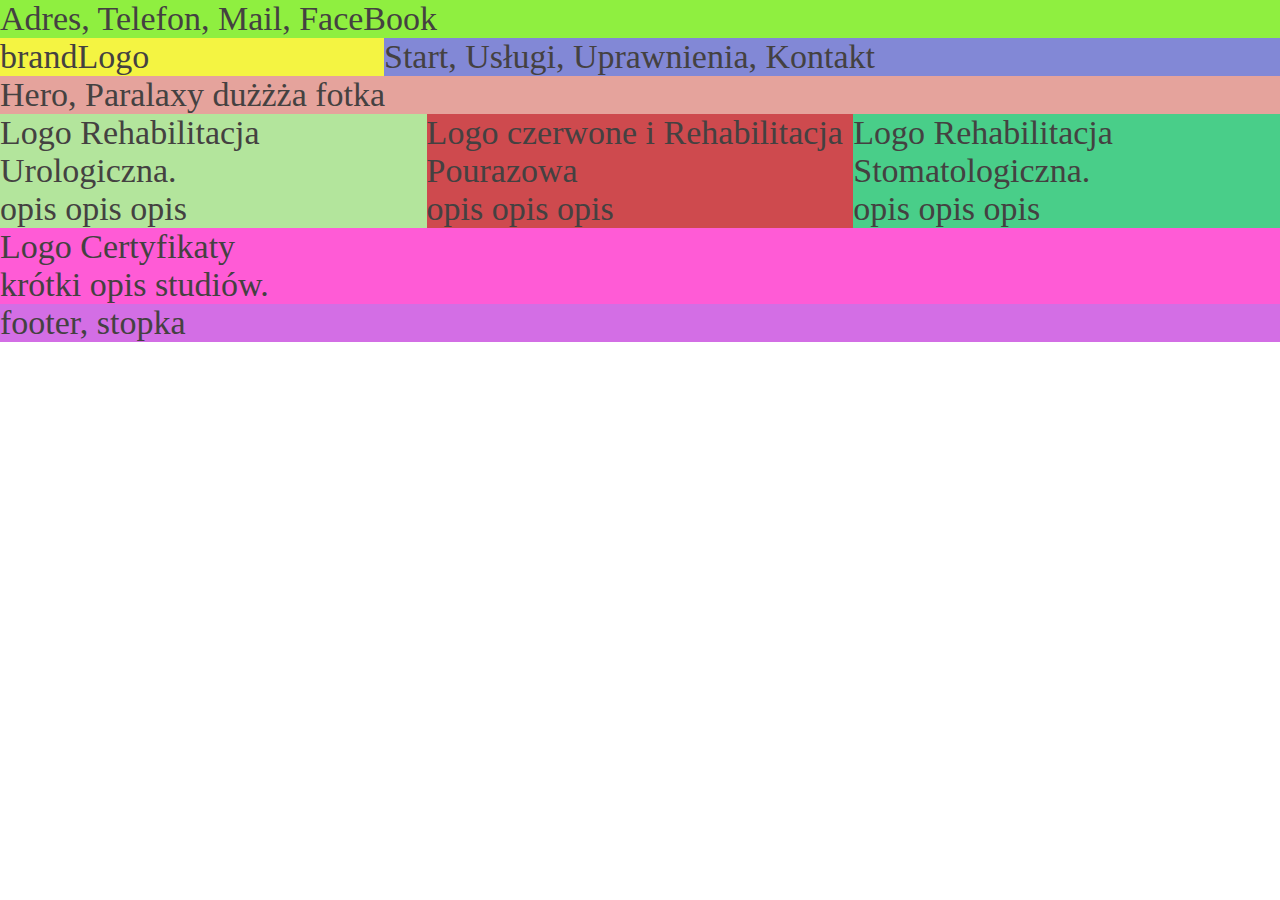
==== index.html @ c9c71fec "Initial commit. The html, css files added. The basic grid set up." ====
<!DOCTYPE html>

<html lang="pl">
<head>
	<meta charset="UTF-8">
	<meta name="viewport" content="width=device-width,initial-scale=1.0">
	<title>Medisa Gabinet Rehabilitacji mgr. Sabina Andrzejewska</title>
	
	<link rel="stylesheet" type="text/css" href="styl.css">
	<link rel="stylesheet" type="text/css" href="responsive.css">
	
</head>

<body>
	<header class="header">
		<div class="address">Adres, Telefon, Mail, FaceBook</div>
		<div class="brand-logo">brandLogo</div>
		<nav class="navbar">Start, Usługi, Uprawnienia, Kontakt</nav>
	</header>	
	<div class="hero">Hero, Paralaxy dużżża fotka</div>
	<main>
		<section class="section1">
			<div class="section1">Logo Rehabilitacja Urologiczna.</div>
			<span>opis opis opis</span>
		</section>
		<section class="section2">
			<div class="section2">Logo czerwone i Rehabilitacja Pourazowa</div>
			<span>opis opis opis</span>
		</section>
		<section class="section3">
			<div class="section3"> Logo Rehabilitacja Stomatologiczna.</div>
			<span>opis opis opis</span>
		</section>
	</main>
	<section class="section4">
			<div class="section4">Logo Certyfikaty</div>
			<span>krótki opis studiów.</span>
	</section>
	<footer>footer, stopka</footer>

</body>
</html>
---- styl.css ----
/*
General
*/

* {
	box-sizing: border-box;
}

body, header, main, nav, section, footer {
		margin: 0;
		padding: 0;
}

body {
	font-size: 34px;
	color: #444141;
	max-width: 100%;
	margin-left: auto;
	margin-right: auto;
	display: flex;
	flex-wrap: wrap;
	flex-direction: column;
	justify-content: center;
}

/*links */
a:link
{
   color: #d6994f;
   text-decoration: none;
}

a:visited
{
   color: #d6994f;
}

a:hover
{
   color: #444141;
}

a:active
{
   color: #444141;
}

/*
Header
*/
header{
display: flex;
flex-direction: row;
flex-wrap: wrap;
}
.address {
	background-color: #8fef40;
		flex-basis: 100%;
		overflow: hidden;
}

.brand-logo {
	background-color: #f4f442;
	flex-basis: 30%;
	overflow: hidden;
}

.navbar {
	background-color: #8288d6;
	flex-basis: 70%;
	overflow: hidden;
}

/*Hero*/
.hero {
	background-color: #e5a39c;
	overflow: hidden;
}

/*Main*/
main {
	display: flex;
	flex-wrap: wrap;
	flex-direction: row;
	overflow: hidden;
}
.section1 {
	background-color: #b3e59c;
	flex-basis: 33.33%;
	overflow: hidden;
}
.section2 {
	background-color: #ce4a4e;
	flex-basis: 33.33%;
	overflow: hidden;
}
.section3 {
	background-color: #49ce89;
	flex-basis: 33.33%;
	overflow: hidden;
}


/*Article*/
.section4 {
	background-color: #ff5bd6;
	overflow: hidden;
}




/*Footer*/
footer {
	background-color: #d36ee5;
}
---- responsive.css ----
/* 
do 575px
576-767px
768-991px
992-1199
>1200
*/

@media (max-width: 575px) {

body {
	display: flex;
	flex-wrap: wrap;
	flex-direction: column;
	justify-content: center;
}

header{

flex-direction: column;

}
.address {

	
}

.brand-logo {

}

.navbar {

}

main {
	flex-direction: column;
}
.section1 {
	
}
.section2 {
	
	
}
.section3 {

}

}
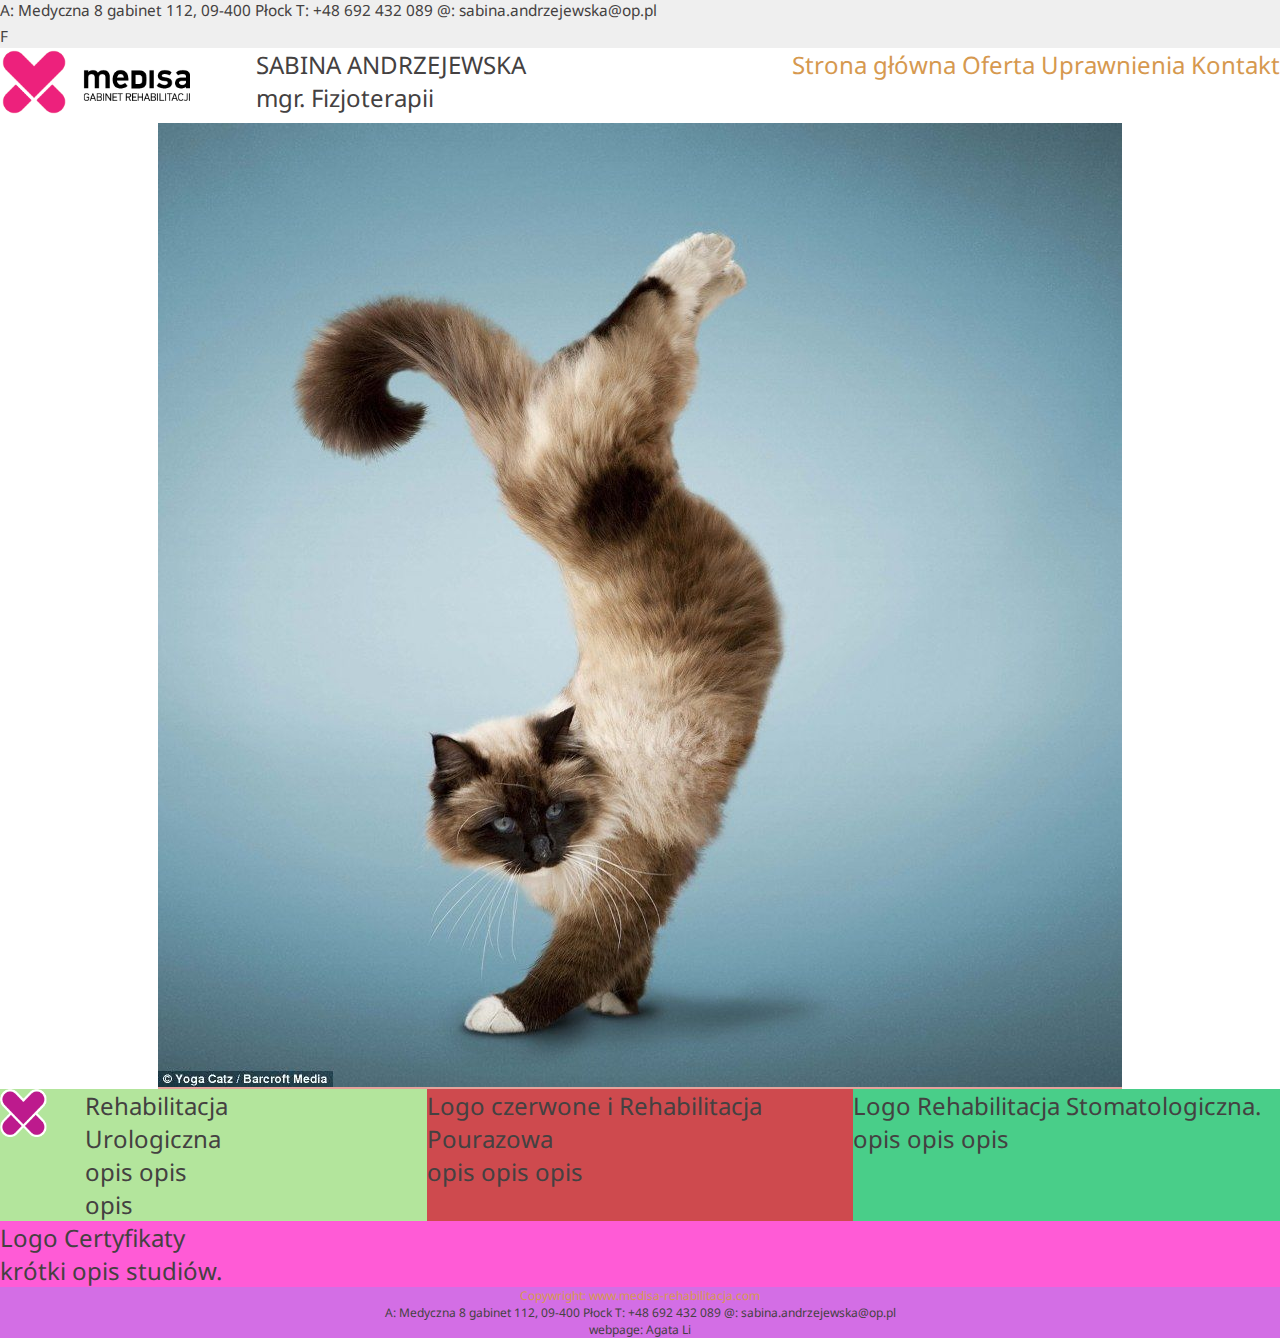
==== commit 4599f34c: "adding img-logo files" ====
--- a/index.html
+++ b/index.html
@@ -5,23 +5,46 @@
 	<meta charset="UTF-8">
 	<meta name="viewport" content="width=device-width,initial-scale=1.0">
 	<title>Medisa Gabinet Rehabilitacji mgr. Sabina Andrzejewska</title>
-	
+	<meta http-equiv="X-UA-Compatible" content="IE=edge">
 	<link rel="stylesheet" type="text/css" href="styl.css">
 	<link rel="stylesheet" type="text/css" href="responsive.css">
-	
+	<link href="https://fonts.googleapis.com/css?family=Noto+Sans" rel="stylesheet">
 </head>
 
 <body>
 	<header class="header">
-		<div class="address">Adres, Telefon, Mail, FaceBook</div>
-		<div class="brand-logo">brandLogo</div>
-		<nav class="navbar">Start, Usługi, Uprawnienia, Kontakt</nav>
+		<div class="address">
+			<ul class="address head">
+				<li>A: Medyczna 8 gabinet 112, 09-400 Płock</li>
+				<li>T: +48 692 432 089</li>
+				<li>@: sabina.andrzejewska@op.pl</li>
+			</ul>
+			<span class="address social">F</span>
+		</div>
+		<div class="brand-logo">
+			<img class="logo" src="img/logo.png" height="68px" width="190px" alt="logo">
+		</div>
+		<div class="title"><p>SABINA ANDRZEJEWSKA</p><span>mgr. Fizjoterapii</span>
+		</div>
+	
+		<nav class="navbar">
+			<ul class="nav">
+				<li><a href="#">Strona główna</a></li>
+				<li><a href="#">Oferta</a></li>
+				<li><a href="#">Uprawnienia</a></li>
+				<li><a href="#">Kontakt</a></li>
+			</ul>
+		</nav>
 	</header>	
-	<div class="hero">Hero, Paralaxy dużżża fotka</div>
+
+	<div class="hero"><img src="img/1.jpeg"></div>
 	<main>
-		<section class="section1">
-			<div class="section1">Logo Rehabilitacja Urologiczna.</div>
-			<span>opis opis opis</span>
+		<section class="section_first">
+			<div class="logosmall">
+				<img class="logopurple" src="img/logo_purp.png" height="48px" width="47px" alt="logo">
+			</div>
+		<div class="section_desription"> <p>Rehabilitacja Urologiczna</p><span>opis opis opis</span>
+		</div>
 		</section>
 		<section class="section2">
 			<div class="section2">Logo czerwone i Rehabilitacja Pourazowa</div>
@@ -36,7 +59,16 @@
 			<div class="section4">Logo Certyfikaty</div>
 			<span>krótki opis studiów.</span>
 	</section>
-	<footer>footer, stopka</footer>
+	<footer>
+		<span class="footer copy"><a href="http://www.medisa-rehabilitacja.com">Copywright: www.medisa-rehabilitacja.com</a></span>
+		<ul class="address-footer">
+				<li>A: Medyczna 8 gabinet 112, 09-400 Płock</li>
+				<li>T: +48 692 432 089</li>
+				<li>@: sabina.andrzejewska@op.pl</li>
+		</ul>
+		
+		<span class="footer webpage">webpage: Agata Li</span>
+	</footer>
 
 </body>
 </html>--- a/styl.css
+++ b/styl.css
@@ -9,12 +9,22 @@
 body, header, main, nav, section, footer {
 		margin: 0;
 		padding: 0;
+		max-width: 100%;
 }
 
+h1, h2, h3, p, span {
+	margin: 0;
+	padding:0;
+}
+
+img {
+	margin: 0;
+	padding: 0;	
+}
 body {
-	font-size: 34px;
+	font-family: 'Noto Sans', sans-serif;
+	font-size: 24px;
 	color: #444141;
-	max-width: 100%;
 	margin-left: auto;
 	margin-right: auto;
 	display: flex;
@@ -32,7 +42,7 @@
 
 a:visited
 {
-   color: #d6994f;
+   color: #444141;
 }
 
 a:hover
@@ -45,6 +55,16 @@
    color: #444141;
 }
 
+ul {
+	list-style-type: none;
+	margin: 0;
+	padding: 0;
+}
+
+li {
+	display: inline-block;
+}
+
 /*
 Header
 */
@@ -53,28 +73,42 @@
 flex-direction: row;
 flex-wrap: wrap;
 }
+
 .address {
-	background-color: #8fef40;
-		flex-basis: 100%;
-		overflow: hidden;
+	background-color: #efefef;
+	flex-basis: 100%;
+	overflow: hidden;
+	font-size: 0.8em;
 }
 
 .brand-logo {
-	background-color: #f4f442;
-	flex-basis: 30%;
+	flex-basis: 20%;
+}
+.logo {
+	min-width: 190px;
+}
+.title {
+	flex-basis: 35%;
 	overflow: hidden;
 }
 
 .navbar {
-	background-color: #8288d6;
-	flex-basis: 70%;
+	flex-basis: 45%;
 	overflow: hidden;
+	text-align: right;
+	
 }
 
 /*Hero*/
 .hero {
 	background-color: #e5a39c;
 	overflow: hidden;
+	margin-bottom: -5px;
+	padding: 0;
+	margin-right: auto;
+	margin-left: auto;
+	max-width: 1000px;
+	height: auto;
 }
 
 /*Main*/
@@ -83,12 +117,29 @@
 	flex-wrap: wrap;
 	flex-direction: row;
 	overflow: hidden;
+
 }
-.section1 {
+.section_first {
 	background-color: #b3e59c;
 	flex-basis: 33.33%;
 	overflow: hidden;
+	display: flex;
+flex-direction: row;
+flex-wrap: wrap;
 }
+
+.logosmall {
+	flex-basis: 20%;
+}
+.logopurple {
+	min-width: 47px;
+}
+.section_desription {
+	flex-basis: 35%;
+	overflow: hidden;
+}
+
+
 .section2 {
 	background-color: #ce4a4e;
 	flex-basis: 33.33%;
@@ -100,17 +151,15 @@
 	overflow: hidden;
 }
 
-
 /*Article*/
 .section4 {
 	background-color: #ff5bd6;
 	overflow: hidden;
 }
 
-
-
-
 /*Footer*/
 footer {
+	text-align: center;
 	background-color: #d36ee5;
+	font-size: 0.5em;
 }--- a/responsive.css
+++ b/responsive.css
@@ -6,13 +6,15 @@
 >1200
 */
 
-@media (max-width: 575px) {
+
+@media screen and (max-width: 575px) {
 
 body {
 	display: flex;
 	flex-wrap: wrap;
 	flex-direction: column;
 	justify-content: center;
+	max-width: 100%;
 }
 
 header{
@@ -26,7 +28,7 @@
 }
 
 .brand-logo {
-
+flex-direction: column;
 }
 
 .navbar {
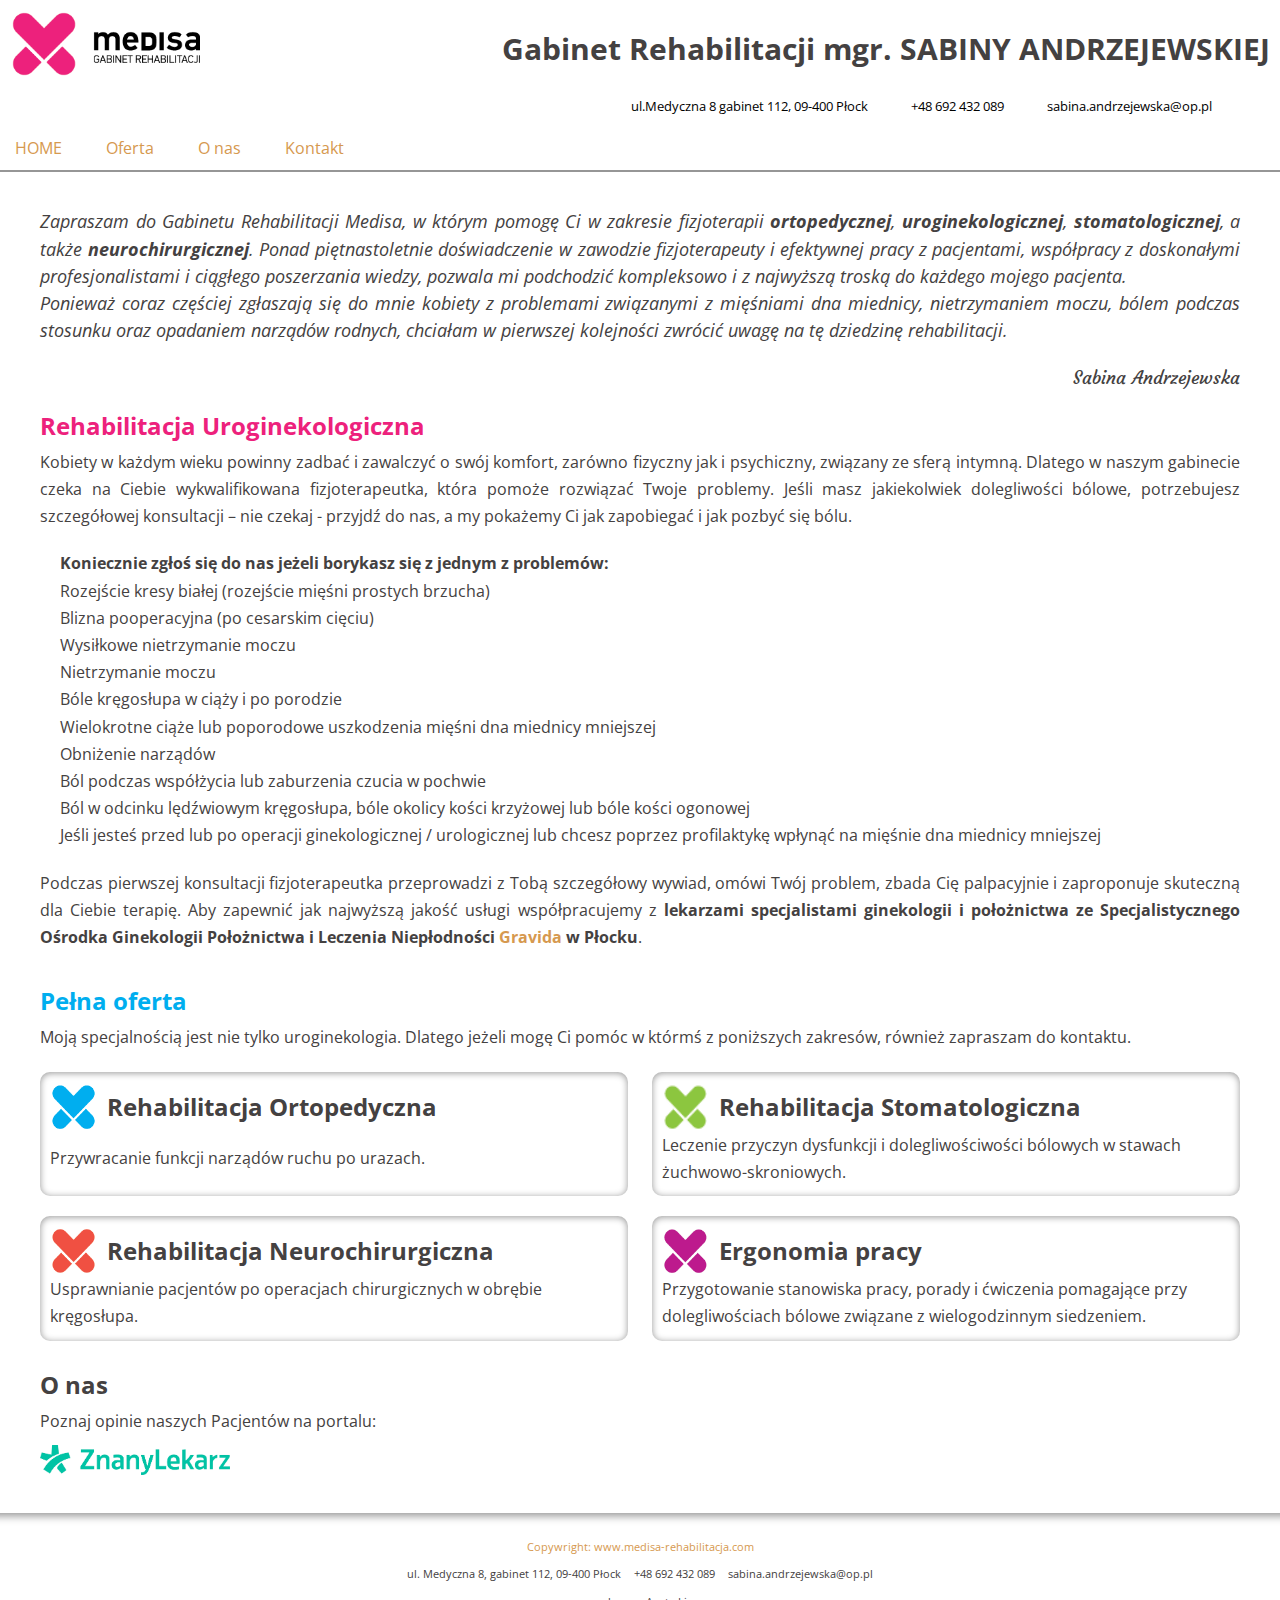
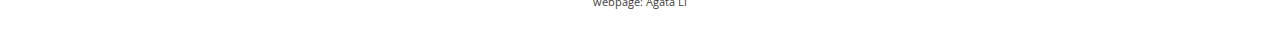
==== commit 6f028cbc: "index file correct" ====
--- a/index.html
+++ b/index.html
@@ -5,70 +5,156 @@
 	<meta charset="UTF-8">
 	<meta name="viewport" content="width=device-width,initial-scale=1.0">
 	<title>Medisa Gabinet Rehabilitacji mgr. Sabina Andrzejewska</title>
-	<meta http-equiv="X-UA-Compatible" content="IE=edge">
-	<link rel="stylesheet" type="text/css" href="styl.css">
-	<link rel="stylesheet" type="text/css" href="responsive.css">
-	<link href="https://fonts.googleapis.com/css?family=Noto+Sans" rel="stylesheet">
+	<meta name="description" content="Gabinet rehabilitacji w Płocku prowadzony przez mgr. Sabinę Andrzejewską, zadba o Twoje zdrowie. Zapraszam" />
+	<meta name="keywords" content="rehabilitacja Płock, fizjoterapia Płock, masaż Płock, uroginekologia, rehabilitacja urologinekologiczna, rehabilitacja stomatologiczna, rehabilitacja naurochirurgiczna" />
+	<link href="https://fonts.googleapis.com/css?family=Charmonman:400,700|Courgette|Open+Sans:300,300i,400,400i,600,600i,700,700i,800,800i&display=swap&subset=latin-ext" rel="stylesheet">
+	<link rel="stylesheet" href="https://use.fontawesome.com/releases/v5.5.0/css/all.css" integrity="sha384-B4dIYHKNBt8Bc12p+WXckhzcICo0wtJAoU8YZTY5qE0Id1GSseTk6S+L3BlXeVIU" crossorigin="anonymous">
+	
+<!--inny układ kolorystyczny-->
+<link rel="stylesheet" type="text/css" href="style.css">
+<!-- 
+<link rel="stylesheet" type="text/css" href="styl1.css"> -->
+	
+	<link rel="stylesheet" type="text/css" href="responsive1.css">
+
 </head>
 
 <body>
-	<header class="header">
-		<div class="address">
-			<ul class="address head">
-				<li>A: Medyczna 8 gabinet 112, 09-400 Płock</li>
-				<li>T: +48 692 432 089</li>
-				<li>@: sabina.andrzejewska@op.pl</li>
-			</ul>
-			<span class="address social">F</span>
+	<header>
+		<div class="header_main">
+			<div class="brand-logo">
+				<img class="logo" src="img/logo.png" height="68px" width="190px" alt="logo">
+				<div class="title"><h1>Gabinet Rehabilitacji mgr. SABINY ANDRZEJEWSKIEJ</h1></div>
+
+				<div class="address">
+					<ul class="address_head">
+						<li><i class="fas fa-home"></i> ul.Medyczna 8 gabinet 112, 09-400 Płock</li>
+						<li><i class="fas fa-phone"></i> +48 692 432 089</li>
+						<li><i class="fas fa-at"></i> sabina.andrzejewska@op.pl</li>
+						<li><a href=https://www.facebook.com/Sabina-Andrzejewska-Gabinet-Medisa-Rehabilitacja-P%C5%82ock-306175169566189/ target="_blank"><i class="fab fa-facebook-square"></i></a></li>
+						</ul>
+				</div>
+			</div>
+
+			<nav class="navbar">
+				<ul class="nav">
+					<li><a href="index.html">HOME</a></li>
+					<li><a href="oferta.html">Oferta</a></li>
+					<li><a href="about.html">O nas</a></li>
+					<li><a href="contact.html">Kontakt</a></li>
+				</ul>
+			</nav>
 		</div>
-		<div class="brand-logo">
-			<img class="logo" src="img/logo.png" height="68px" width="190px" alt="logo">
+
+	</header>	
+	<main class="main_page">
+
+		<article class="section_main">
+			<div class="main_header">
+
+			<p class="invitation">
+				Zapraszam do Gabinetu Rehabilitacji Medisa, w którym pomogę Ci w zakresie fizjoterapii <strong>ortopedycznej</strong>, <strong>uroginekologicznej</strong>, <strong>stomatologicznej</strong>, a także <strong>neurochirurgicznej</strong>. Ponad piętnastoletnie doświadczenie w zawodzie fizjoterapeuty i efektywnej pracy z pacjentami, współpracy z doskonałymi profesjonalistami i ciągłego poszerzania wiedzy, pozwala mi podchodzić kompleksowo i z najwyższą troską do każdego mojego pacjenta. 
+				<br>Ponieważ coraz częściej zgłaszają się do mnie kobiety z problemami związanymi z mięśniami dna miednicy, nietrzymaniem moczu, bólem podczas stosunku oraz opadaniem narządów rodnych, chciałam w pierwszej kolejności zwrócić uwagę na tę dziedzinę rehabilitacji.
+			</p>
+			<p class="sign">Sabina Andrzejewska</p>
+			<span class="main_title"><h2>Rehabilitacja Uroginekologiczna</h2></span>
+			</div>
+			<div class="section_desription_main">
+			<p class="text_main">Kobiety w każdym wieku powinny zadbać i zawalczyć o swój komfort, zarówno fizyczny jak i psychiczny, związany ze sferą intymną. Dlatego w naszym gabinecie czeka na Ciebie wykwalifikowana fizjoterapeutka, która pomoże rozwiązać Twoje problemy.
+
+			Jeśli masz jakiekolwiek dolegliwości bólowe, potrzebujesz szczegółowej konsultacji – nie czekaj - przyjdź do nas, a my pokażemy Ci jak zapobiegać i jak pozbyć się bólu.</p>
+			
+				<ul class="description_list"><p><b>Koniecznie zgłoś się do nas jeżeli borykasz się z jednym z problemów:</b></p>
+
+				<li>Rozejście kresy białej (rozejście mięśni prostych brzucha)</li>
+
+				<li>Blizna pooperacyjna (po cesarskim cięciu)</li>
+
+				<li>Wysiłkowe nietrzymanie moczu</li>
+
+				<li>Nietrzymanie moczu</li>
+
+				<li>Bóle kręgosłupa w ciąży i po porodzie</li>
+					
+				<li>Wielokrotne ciąże lub poporodowe uszkodzenia mięśni dna miednicy mniejszej</li>
+
+				<li>Obniżenie narządów</li>
+
+				<li>Ból podczas współżycia lub zaburzenia czucia w pochwie</li>
+
+				<li>Ból w odcinku lędźwiowym kręgosłupa, bóle okolicy kości krzyżowej lub bóle kości ogonowej</li>
+
+				<li>Jeśli jesteś przed lub po operacji ginekologicznej / urologicznej lub chcesz poprzez profilaktykę wpłynąć na mięśnie dna miednicy mniejszej</li>
+				</ul>
+			
+			<p>Podczas pierwszej konsultacji fizjoterapeutka przeprowadzi z Tobą szczegółowy wywiad, omówi Twój problem, zbada Cię palpacyjnie i zaproponuje skuteczną dla Ciebie terapię. 
+
+			Aby zapewnić jak najwyższą jakość usługi współpracujemy z <strong>lekarzami specjalistami ginekologii i położnictwa ze Specjalistycznego Ośrodka Ginekologii Położnictwa i Leczenia Niepłodności <a class="gravida" href="http://www.gravida.com.pl/pl">Gravida</a> w Płocku</strong>.
+			</p>
 		</div>
-		<div class="title"><p>SABINA ANDRZEJEWSKA</p><span>mgr. Fizjoterapii</span>
+		</article>
+		<div class="all_others"><h2>Pełna oferta</h2>
+		<p>Moją specjalnością jest nie tylko uroginekologia. Dlatego jeżeli mogę Ci pomóc w którmś z poniższych zakresów, również zapraszam do kontaktu.
 		</div>
-	
-		<nav class="navbar">
-			<ul class="nav">
-				<li><a href="#">Strona główna</a></li>
-				<li><a href="#">Oferta</a></li>
-				<li><a href="#">Uprawnienia</a></li>
-				<li><a href="#">Kontakt</a></li>
-			</ul>
-		</nav>
-	</header>	
-
-	<div class="hero"><img src="img/1.jpeg"></div>
-	<main>
-		<section class="section_first">
-			<div class="logosmall">
-				<img class="logopurple" src="img/logo_purp.png" height="48px" width="47px" alt="logo">
+		<div class="all_offer">
+				<section class="rehabilitacja first bottomline">
+			<div class="reha_header">
+				<img class="logosmall" src="img/logo_blue.png" height="48px" width="47px" alt="logo">
+				<span class="reha_title"><h2>Rehabilitacja Ortopedyczna</h2></span>
 			</div>
-		<div class="section_desription"> <p>Rehabilitacja Urologiczna</p><span>opis opis opis</span>
+		<div class="section_desription_first"><p>Przywracanie funkcji narządów ruchu po urazach.</p>
 		</div>
 		</section>
-		<section class="section2">
-			<div class="section2">Logo czerwone i Rehabilitacja Pourazowa</div>
-			<span>opis opis opis</span>
+		<section class="rehabilitacja second bottomline">
+			<div class="reha_header">
+				<img class="logosmall" src="img/logo_green.png" height="48px" width="47px" alt="logo">
+				<span class="reha_title"><h2>Rehabilitacja Stomatologiczna</h2></span>
+			</div>
+		<div class="section_desription_second"><p>Leczenie przyczyn dysfunkcji i dolegliwościwości bólowych w stawach żuchwowo-skroniowych.</p>
+		</div>
 		</section>
-		<section class="section3">
-			<div class="section3"> Logo Rehabilitacja Stomatologiczna.</div>
-			<span>opis opis opis</span>
+		<section class="rehabilitacja third bottomline">
+			<div class="reha_header">
+				<img class="logosmall" src="img/logo_red.png" height="48px" width="47px" alt="logo">
+				<span class="reha_title"><h2>Rehabilitacja Neurochirurgiczna</h2></span>
+			</div>
+			<div class="section_desription_third"><p>Usprawnianie pacjentów po operacjach chirurgicznych w obrębie kręgosłupa.</p>
+			</div>
 		</section>
-	</main>
-	<section class="section4">
-			<div class="section4">Logo Certyfikaty</div>
-			<span>krótki opis studiów.</span>
-	</section>
+		<section class="rehabilitacja fourth bottomline">
+			<div class="reha_header">
+				<img class="logosmall" src="img/logo_purp.png" height="48px" width="47px" alt="logo">
+				<span class="reha_title"><h2>Ergonomia pracy</h2></span>
+			</div>
+		<div class="section_desription_fourht"><p>Przygotowanie stanowiska pracy, porady i ćwiczenia pomagające przy dolegliwościach bólowe związane z wielogodzinnym siedzeniem.</p>
+		</div>
+		</section>
+	</div>
+			
+	<section class="section_about">
+			<div class="about_header">
+				<span class="about_title"><h2>O nas</h2></span>
+			</div>
+			<p class="about_text">Poznaj opinie naszych Pacjentów na portalu:</p>
+
+		<div class="znany_lekarz">
+				<a href=https://www.znanylekarz.pl/sabina-andrzejewska/fizjoterapeuta-terapeuta-diagnostyk/warszawa target="_blank"><img class="logosmall" src="img/znanyLekarz.png" alt="logo" height="30px"></a>
+				
+			</div>
+		</section>
+		</main>
 	<footer>
-		<span class="footer copy"><a href="http://www.medisa-rehabilitacja.com">Copywright: www.medisa-rehabilitacja.com</a></span>
-		<ul class="address-footer">
-				<li>A: Medyczna 8 gabinet 112, 09-400 Płock</li>
-				<li>T: +48 692 432 089</li>
-				<li>@: sabina.andrzejewska@op.pl</li>
+		<span class="footer_copy"><a href="http://www.medisa-rehabilitacja.com">Copywright: www.medisa-rehabilitacja.com</a></span>
+		<ul class="address_footer">
+				<li><i class="fas fa-home"></i> ul. Medyczna 8, gabinet 112, 09-400 Płock</li>
+				<li><i class="fas fa-phone"></i> +48 692 432 089</li>
+				<li><i class="fas fa-at"></i> sabina.andrzejewska@op.pl</li>
 		</ul>
 		
 		<span class="footer webpage">webpage: Agata Li</span>
 	</footer>
 
+
+
 </body>
 </html>--- a/style.css
+++ b/style.css
@@ -0,0 +1,434 @@
+/*
+General
+font-family: 'Noto Sans', sans-serif;
+font-family: 'Lato', sans-serif;
+font-family: 'Open Sans', sans-serif;
+
+*/
+
+* {
+	box-sizing: border-box;
+}
+
+body, header, main, footer {
+	margin: 0;
+	padding: 0;
+	max-width: 100%;
+	}
+
+main {
+	max-width: 1200px;
+	margin-right: auto;
+	margin-left: auto;
+	
+}
+h1, h2, h3, p, span {
+	margin: 0;
+	padding:0;
+	font-weight: normal;
+	
+}
+
+img {
+	margin: 0;
+	padding: 0;	
+	
+}
+body {
+	font-family: 'Open Sans', sans-serif;
+	font-size: 16px;
+	color: #444141;
+	display: flex;
+	flex-wrap: wrap;
+	flex-direction: column;
+	line-height: 1.7em;
+
+}
+
+/*links */
+
+a:link
+{
+  color: #d6994f;
+  text-decoration: none;
+}
+
+a:visited
+{
+  color: black;
+}
+
+a:hover
+{
+	color: black;
+}
+
+a:active
+{
+  color: black;
+}
+
+ul {
+	list-style-type: none;
+	margin: 0;
+	padding: 0;
+}
+
+li {
+	display: inline-block;
+}
+
+/*
+Header
+*/
+header{
+
+	display: flex;
+	flex-wrap: wrap;
+	flex-direction: row;
+	overflow: hidden;
+	margin-left: auto;
+	margin-right: auto;
+/*
+-webkit-box-shadow: 0px 30px 8px -27px rgba(209,109,209,0.4);
+-moz-box-shadow: 0px 30px 8px -27px rgba(209,109,209,0.4);
+box-shadow: 0px 30px 8px -27px rgba(209,109,209,0.4);
+*/
+-webkit-box-shadow: inset 0px -2px 0px 0px rgba(150,150,150,1);
+-moz-box-shadow: inset 0px -2px 0px 0px rgba(150,150,150,1);
+box-shadow: inset 0px -2px 0px 0px rgba(150,150,150,1);
+
+}
+
+
+.header_main {
+	flex-basis: 100%;
+	display: flex;
+	flex-wrap: wrap;
+	padding: 10px;
+	overflow: hidden;
+	align-content: center;
+
+}
+
+.brand-logo {
+	flex-basis: 100%;
+	display: flex;
+	flex-wrap: wrap;
+	align-items: center;
+	justify-content: space-between;
+
+}
+
+.logo {
+	min-width: 190px;
+	margin-right: 50px;
+	margin-bottom: 10px;
+
+}
+.title {
+	padding-left: 10px;
+	
+}
+
+.title h1 {
+	font-weight: bold;
+	font-size: 30px;
+}
+
+.address {
+	flex-basis: 100%;
+	font-size: 0.8em;
+	font-weight: 700;
+	
+	max-height: 100px;
+	background-color: #ffffff;
+}
+
+
+.address_head {
+	display: block;
+	text-align: right;
+	
+}
+
+.address_head li{
+	font-weight: normal;
+	color: #000;
+  padding: 5px 5px 5px 35px;
+  text-decoration: none;
+}
+
+.fa-facebook-square {
+	font-size: 34px;
+}
+
+.fas {
+	color: gray;
+}
+
+.address_head a {
+  display: block;
+  color: #000;
+  padding: 5px;
+  text-decoration: none;
+
+}
+
+.navbar {
+	flex-basis: 100%;
+	display: block;
+	text-align: left;
+	
+	padding: 0;
+	font-weight: 400;
+	
+}
+
+.nav li{
+	margin: 10px 35px 0px 5px;
+}
+
+
+/*Main*/
+.main_page {
+
+	
+}
+
+
+.section_main{
+	margin-top: 12px;
+	margin-bottom: 36px;
+}
+
+.main_header{
+
+}
+
+.invitation {
+font-style: italic;
+text-align: justify;
+font-size: 18px;
+margin-top: 36px;
+	
+}
+.sign {
+font-family: 'Courgette', cursive;
+font-size: 18px;
+text-align: right;
+margin-top: 20px;
+margin-bottom: 20px;
+}
+
+.main_title {
+	color: #ED217C;
+}
+
+.section_desription_main {
+	margin: 10px 0;
+	font-weight: 800;
+	text-align: justify;
+}
+
+
+.description_list{
+	margin: 20px;
+}
+	
+
+.description_list > li::before {
+
+}
+.description_list > li {
+	display: block;
+	font-weight: 400;
+
+}
+
+.gravida > a{
+	color: #ED217C;
+}
+ 
+.all_others {
+	margin: 10px 0;
+}
+.all_others > h2{
+	color: #00AEEF;
+	margin: 10px 0;
+	
+}
+
+.all_offer {
+display: flex;
+	flex-wrap: wrap;
+	justify-content: space-between;
+}
+
+.rehabilitacja {
+	flex-basis: 49%;
+	overflow: hidden;
+	display: flex;
+	flex-direction: row;
+	flex-wrap: wrap;
+	justify-content: space-between;
+	min-height: 300px;
+	margin-bottom: 10px;
+	margin-top: 10px;
+	padding: 10px;
+	
+border-radius: 10px 10px 10px 10px;
+-moz-border-radius: 10px 10px 10px 10px;
+-webkit-border-radius: 10px 10px 10px 10px;
+border: 0px solid #000000;
+
+-webkit-box-shadow: inset 0px 1px 7px 0px rgba(150,150,150,1);
+-moz-box-shadow: inset 0px 1px 7px 0px rgba(150,150,150,1);
+box-shadow: inset 0px 1px 7px 0px rgba(150,150,150,1);
+
+}
+
+.about_desription {
+	box-shadow: 0;
+}
+.first {
+	margin-right: 5px;
+}
+
+.second{
+margin-left: 5px;
+}
+
+.third {
+margin-right: 5px;
+}
+
+.fourth {
+	margin-left: 5px;
+}
+
+.reha_header {
+	flex-basis: 100%;
+	display: flex;
+	flex-direction: row;
+	flex-wrap: nowrap;
+	align-items: center;
+	height: 80px;
+}
+
+.logosmall {
+	margin-right: 30px;
+
+}
+
+.reha_title {
+
+}
+
+h2 {
+	font-weight: 700;
+
+}
+
+ 
+.section_desription {
+	flex-basis: 100%;
+}
+
+
+.section_desription_cert {
+	flex-basis: 93.42%;
+
+}
+.about_title > h2{
+	margin-top: 20px;
+}
+
+.about_text{
+	margin-bottom: 10px;
+	margin-top: 10px;
+}
+/*Footer*/
+footer {
+	text-align: center;
+	font-size: 0.7em;
+	margin-top: 30px;
+
+	-webkit-box-shadow: inset 0px 30px 8px -27px rgba(150,150,150,1);
+-moz-box-shadow: inset 0px 30px 8px -27px rgba(150,150,150,1);
+box-shadow: inset 0px 30px 8px -27px rgba(150,150,150,1);
+margin-top: 30px;
+padding-top: 20px;
+margin-bottom: 20px;
+}
+
+.address_footer li {
+	padding: 0 5px;
+  text-decoration: none;
+}
+
+/* about */
+
+.welcome {
+	min-height: 300px;
+}
+
+/* oferta */
+
+.main-offer {
+	
+}
+
+.offer_text {
+
+}
+
+.s_offer {
+	margin-top: 20px;
+}
+
+/*
+Oferta - Urologinekologiczna
+*/
+.offer-long{
+	margin-top: 20px;
+	margin-bottom: 20px;
+	text-align: justify;
+}
+.offer-long-text{
+	margin-top: 20px;
+	margin-bottom: 20px;
+}
+
+.back_to_link > a {
+	font-size: 12px;
+	color: #00AEF;
+}
+.description_list_title{
+	font-weight: bold;
+		text-align: justify;
+	margin-bottom: 10px;
+}
+
+/*
+kontakt*/
+.contat_page{
+	display: flex;
+	flex-wrap: wrap;
+}
+.hours{
+	width: 50%;
+	margin-top: 20px;
+}
+.s_media{
+	margin-top: 40px;
+	width: 50%;
+	display: flex;
+	flex-wrap: wrap;
+}
+.znany_lekarz{
+	width: 100%;
+}
+.fan-page{
+	width: 100%;
+}--- a/responsive1.css
+++ b/responsive1.css
@@ -0,0 +1,89 @@
+@media screen and (min-width: 300px) {
+
+	.rehabilitacja {
+			min-height: 100px;
+			 
+	}
+
+	.reha_header {
+		
+		height: 50px;
+	}
+
+	.logosmall {
+		margin-right: 10px;
+
+	}
+
+}
+
+
+
+@media screen and (max-width: 884px) {
+
+	main {
+		display: flex;
+		flex-wrap: wrap;
+		flex-direction: column;
+		overflow: hidden;
+
+	}
+
+	.all_offer {	
+		display: flex;
+		flex-wrap: wrap;
+		flex-direction: column;
+		overflow: hidden;
+}
+
+	.address_footer li {
+	padding: 0 0;
+  }
+
+footer {
+	text-align: center;
+	font-size: 0.6em;
+
+}
+
+footer .fas {
+	color: #efefef;
+}
+}
+
+
+@media screen and (max-width: 900px) {
+
+.address {
+		font-size: 0.7em;
+		align-content: left;
+		}
+
+.address_head {
+	text-align: left;
+	
+}
+
+.address_head li{
+	  padding: 5px 5px 5px 5px;
+ }
+
+.fa-facebook-square {
+	font-size: 30px;
+}
+
+
+}
+
+@media screen and (max-width: 1020px) {
+
+.title {
+	padding-left: 5px;
+	
+}
+
+.title h1 {
+	font-weight: bold;
+	font-size: 25px;
+}
+}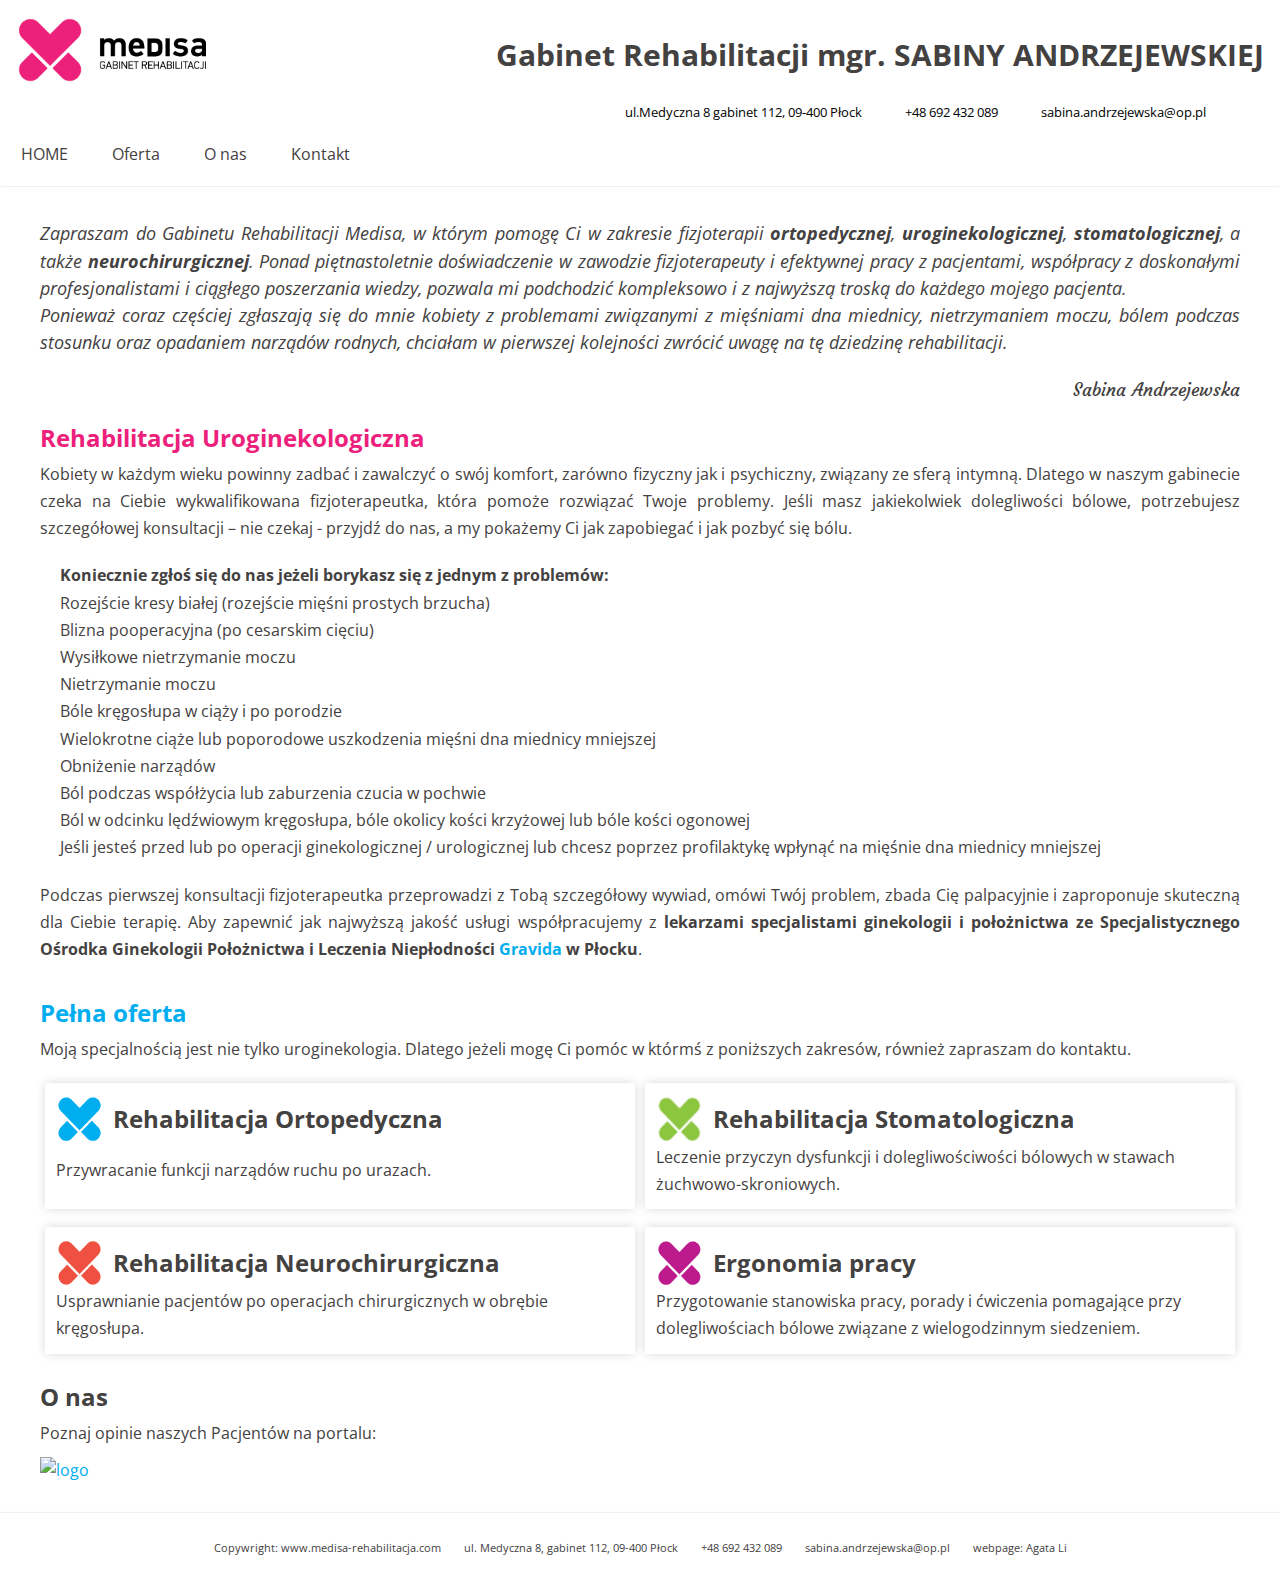
==== commit 3c425bdb: "change - footer, borders" ====
--- a/index.html
+++ b/index.html
@@ -38,7 +38,7 @@
 
 			<nav class="navbar">
 				<ul class="nav">
-					<li><a href="index.html">HOME</a></li>
+					<li><a class="link_nav" href="index.html">HOME</a></li>
 					<li><a href="oferta.html">Oferta</a></li>
 					<li><a href="about.html">O nas</a></li>
 					<li><a href="contact.html">Kontakt</a></li>
@@ -138,20 +138,20 @@
 			<p class="about_text">Poznaj opinie naszych Pacjentów na portalu:</p>
 
 		<div class="znany_lekarz">
-				<a href=https://www.znanylekarz.pl/sabina-andrzejewska/fizjoterapeuta-terapeuta-diagnostyk/warszawa target="_blank"><img class="logosmall" src="img/znanyLekarz.png" alt="logo" height="30px"></a>
+				<a href=https://www.znanylekarz.pl/sabina-andrzejewska/fizjoterapeuta-terapeuta-diagnostyk/warszawa target="_blank"><img class="logosmall" src="img/Logo_ZL_bW.png" alt="logo" height="30px"></a>
 				
 			</div>
 		</section>
 		</main>
 	<footer>
-		<span class="footer_copy"><a href="http://www.medisa-rehabilitacja.com">Copywright: www.medisa-rehabilitacja.com</a></span>
 		<ul class="address_footer">
+			<li>Copywright: www.medisa-rehabilitacja.com</li>
 				<li><i class="fas fa-home"></i> ul. Medyczna 8, gabinet 112, 09-400 Płock</li>
 				<li><i class="fas fa-phone"></i> +48 692 432 089</li>
 				<li><i class="fas fa-at"></i> sabina.andrzejewska@op.pl</li>
+				<li>webpage: Agata Li</li>
 		</ul>
 		
-		<span class="footer webpage">webpage: Agata Li</span>
 	</footer>
 
 
--- a/style.css
+++ b/style.css
@@ -1,7 +1,5 @@
 /*
 General
-font-family: 'Noto Sans', sans-serif;
-font-family: 'Lato', sans-serif;
 font-family: 'Open Sans', sans-serif;
 
 */
@@ -34,6 +32,7 @@
 	padding: 0;	
 	
 }
+
 body {
 	font-family: 'Open Sans', sans-serif;
 	font-size: 16px;
@@ -42,30 +41,29 @@
 	flex-wrap: wrap;
 	flex-direction: column;
 	line-height: 1.7em;
-
 }
 
 /*links */
 
 a:link
 {
-  color: #d6994f;
+  color: #00AEEF;
   text-decoration: none;
 }
 
 a:visited
 {
-  color: black;
+  color: #00AEEF;
 }
 
 a:hover
 {
-	color: black;
+	color: #BD1A8D;
 }
 
 a:active
 {
-  color: black;
+  color: #00AEEF;
 }
 
 ul {
@@ -81,31 +79,24 @@
 /*
 Header
 */
+
 header{
-
 	display: flex;
 	flex-wrap: wrap;
 	flex-direction: row;
 	overflow: hidden;
 	margin-left: auto;
 	margin-right: auto;
-/*
--webkit-box-shadow: 0px 30px 8px -27px rgba(209,109,209,0.4);
--moz-box-shadow: 0px 30px 8px -27px rgba(209,109,209,0.4);
-box-shadow: 0px 30px 8px -27px rgba(209,109,209,0.4);
-*/
--webkit-box-shadow: inset 0px -2px 0px 0px rgba(150,150,150,1);
--moz-box-shadow: inset 0px -2px 0px 0px rgba(150,150,150,1);
-box-shadow: inset 0px -2px 0px 0px rgba(150,150,150,1);
-
-}
-
+	-webkit-box-shadow:0px 1px 0px 1px #ffffff ,0px 2px 2px 0px #ced0ce ;
+	-moz-box-shadow:0px 1px 0px 1px #ffffff ,0px 2px 2px 0px #ced0ce ;
+	box-shadow:0px 1px 0px 1px #ffffff ,0px 2px 2px 0px #ced0ce ;
+}
 
 .header_main {
 	flex-basis: 100%;
 	display: flex;
 	flex-wrap: wrap;
-	padding: 10px;
+	padding: 1em;
 	overflow: hidden;
 	align-content: center;
 
@@ -188,6 +179,31 @@
 .nav li{
 	margin: 10px 35px 0px 5px;
 }
+
+
+header a:link
+{
+  color: #444141;
+  text-decoration: none;
+}
+
+header a:visited
+{
+  color: #444141;
+}
+
+header a:hover
+{
+	color: #8CC63F;
+}
+
+header a:active
+{
+  color: #444141;
+}
+
+
+
 
 
 /*Main*/
@@ -277,14 +293,9 @@
 	margin-top: 10px;
 	padding: 10px;
 	
-border-radius: 10px 10px 10px 10px;
--moz-border-radius: 10px 10px 10px 10px;
--webkit-border-radius: 10px 10px 10px 10px;
-border: 0px solid #000000;
-
--webkit-box-shadow: inset 0px 1px 7px 0px rgba(150,150,150,1);
--moz-box-shadow: inset 0px 1px 7px 0px rgba(150,150,150,1);
-box-shadow: inset 0px 1px 7px 0px rgba(150,150,150,1);
+-webkit-box-shadow:0px 0px 0px 1px #ffffff ,0px 0px 10px 0px #ced0ce ;
+-moz-box-shadow:0px 0px 0px 1px #ffffff ,0px 0px 10px 0px #ced0ce ;
+box-shadow:0px 0px 0px 1px #ffffff ,0px 0px 10px 0px #ced0ce ;
 
 }
 
@@ -352,19 +363,20 @@
 footer {
 	text-align: center;
 	font-size: 0.7em;
-	margin-top: 30px;
-
-	-webkit-box-shadow: inset 0px 30px 8px -27px rgba(150,150,150,1);
--moz-box-shadow: inset 0px 30px 8px -27px rgba(150,150,150,1);
-box-shadow: inset 0px 30px 8px -27px rgba(150,150,150,1);
 margin-top: 30px;
 padding-top: 20px;
 margin-bottom: 20px;
+
+-webkit-box-shadow:0px 0px 0px 1px #ffffff ,0px -1px 2px 0px #ced0ce ;
+-moz-box-shadow:0px 0px 0px 1px #ffffff ,0px -1px 2px 0px #ced0ce ;
+box-shadow:0px 0px 0px 1px #ffffff ,0px -1px 2px 0px #ced0ce ;
 }
 
 .address_footer li {
-	padding: 0 5px;
+
+	padding: 0 10px;
   text-decoration: none;
+  
 }
 
 /* about */
--- a/responsive1.css
+++ b/responsive1.css
@@ -2,7 +2,10 @@
 
 	.rehabilitacja {
 			min-height: 100px;
-			 
+			width: 100%;
+			margin-left: auto;
+			margin-right: auto;
+			
 	}
 
 	.reha_header {
